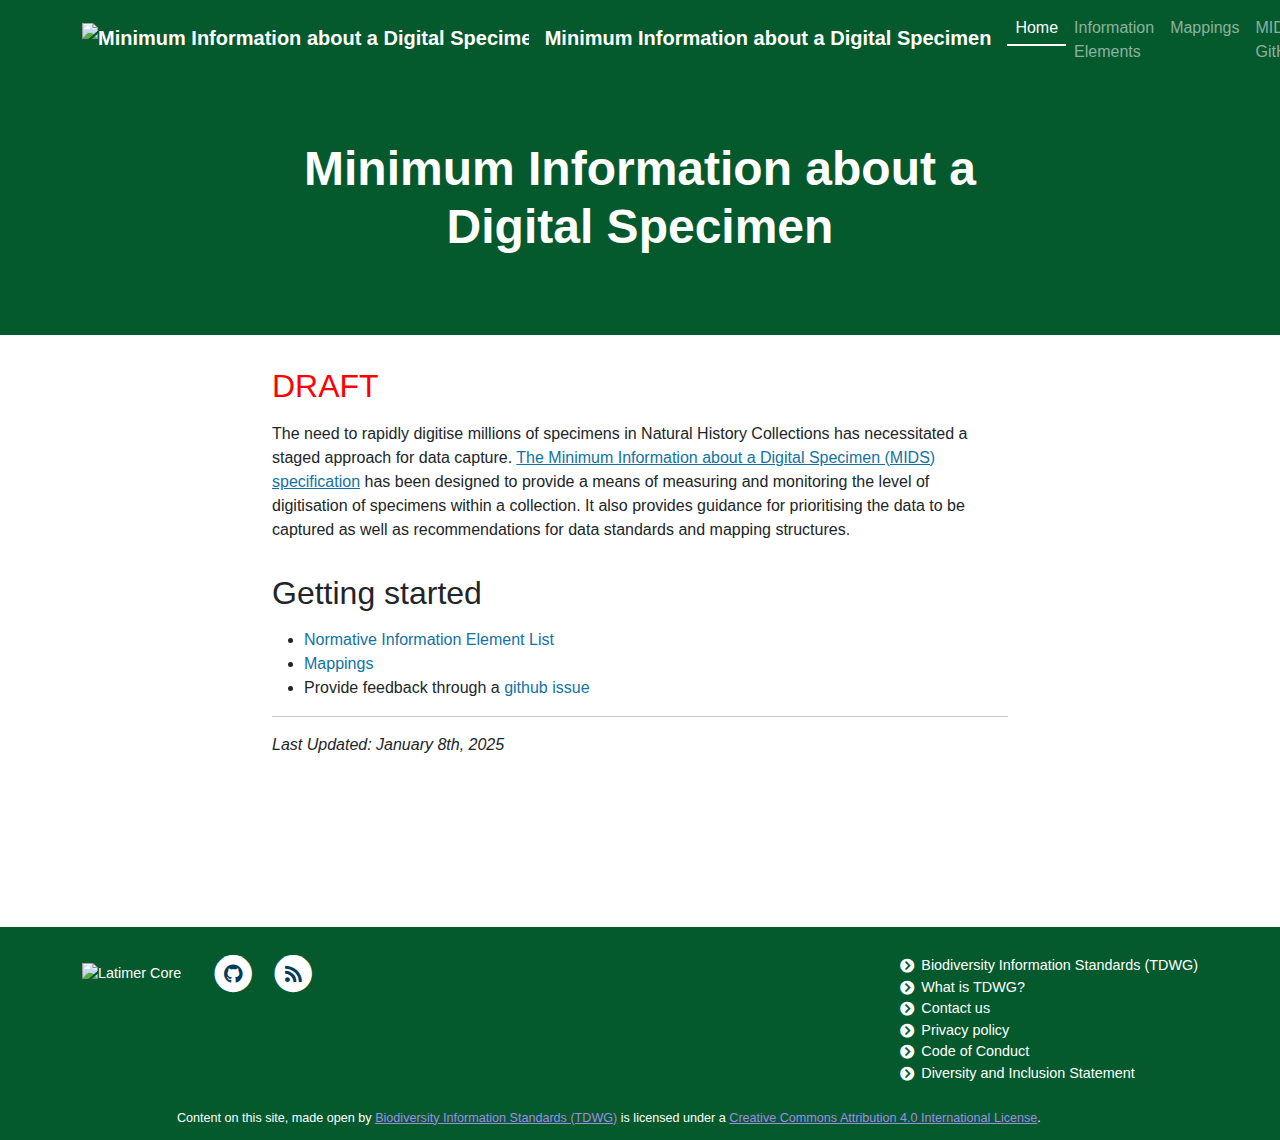
==== docs/index.html @ b5f05585 "Docs Init" ====
<!DOCTYPE html>
<html>
  <head>
	<meta charset="utf-8">
	<meta name="viewport" content="width=device-width, initial-scale=1, shrink-to-fit=no">
	<title>Minimum Information about a Digital Specimen Home</title>
	<meta property="og:url" content="https://tdwg.github.io/ltc/list/">
	<meta property="og:type" content="website">
	<meta property="og:title" content="Minimum Information about a Digital Specimen Documentation">
	<link rel="icon" type="image/x-icon" href="https://tdwg.github.io/ltc/favicon.ico">

    <link rel="preconnect" href="https://fonts.googleapis.com">
    <link rel="preconnect" href="https://fonts.gstatic.com" crossorigin>
    <link href="https://fonts.googleapis.com/css2?family=Lora:ital,wght@0,400;0,700;1,400;1,700&family=Marck+Script&display=swap" rel="stylesheet">
	<link rel="stylesheet" href="static/assets/theme/css/fontawesome-all.min.css">
    <link rel="stylesheet" href="static/assets/theme/css/pygments.css">
	<link rel="stylesheet" href="static/assets/theme/css/main.css">

	<link rel="stylesheet" href="static/custom/css/custom.css">
	<link rel="stylesheet" href="static/custom/css/print.css" media="print">


</head>
<body id="page-top">
<nav class="navbar navbar-expand-lg navbar-dark custom-bg-color" id="main-nav">
	<div class="container">
	    <a class="navbar-brand d-flex align-items-center" href="https://dev.mids.dissco.tech/">
	        <img class="me-3" src="https://tdwg.github.io/chrono/assets/theme/images/tdwg-logo-short.svg" alt="Minimum Information about a Digital Specimen">
            Minimum Information about a Digital Specimen
	    </a>
		<button class="navbar-toggler" type="button" data-bs-toggle="collapse" data-bs-target="#navbar-menu">
			Menu <i class="fas fa-bars"></i>
		</button>
		<div class="collapse navbar-collapse" id="navbar-menu">
			<ul class="navbar-nav ms-auto">
				<li class="navbar-item">
					<a class="nav-link nav-link-active"
                       href="index.html">Home</a>
				</li>
                <li class="navbar-item">
					<a class="nav-link "
                       href="information-elements/index.html">Information Elements</a>
				</li>
                <li class="navbar-item">
					<a class="nav-link "
                       href="mappings/index.html">Mappings</a>
				</li>
				<li class="navbar-item">
					<a class="nav-link" href="https://github.com/tdwg/mids">MIDS GitHub</a>
				</li>
            </ul>
		</div>
	</div>
</nav>


<main class="docs-home">

	<header class="header bg-no-image">
	<div class="container">
		<div class="row">
			<div class="col-md-10 col-lg-8 position-relative mx-auto">
				<h1> Minimum Information about a Digital Specimen </h1>
				<div class="lead"></div>
			</div>
		</div>
	</div>

</header>
	<div class="container content">
		<div class="row">
            <div class="col-md-10 col-lg-8 mx-auto">
                <h2><span style="color:red">DRAFT</span></h2>
                <p>The need to rapidly digitise millions of specimens in Natural History Collections has necessitated a 
staged approach for data capture. <a href="https://github.com/tdwg/mids">The Minimum Information about a Digital Specimen (MIDS) specification</a> 
has been designed to provide a means of measuring and monitoring the level of digitisation of specimens within 
a collection. It also provides guidance for prioritising the data to be captured as well as recommendations 
for data standards and mapping structures.</p>

<h2>Getting started<a href="#getting-started"></a></h2>

<ul>
<li><a href="/information-elements">Normative Information Element List</a></li>
<li><a href="/mappings">Mappings</a></li>
<li>Provide feedback through a <a href="https://github.com/tdwg/mids/issues">github issue</a></li>
</ul>

<hr />

<p><em>Last Updated: January 8th, 2025</em></p>

            </div>
        </div>
    </div>
</main>



<footer class="custom-bg-color">
	<div class="container">
        <div class="row">

            <div class="col-lg">
                <ul class="list-inline">
                    <li class="list-inline-item">
                        <img class="me-3 footer-logo" src="https://tdwg.github.io/chrono/assets/theme/images/tdwg-logo-short.svg" alt="Latimer Core">
                    </li>
                    <li class="list-inline-item">
                        <a href="https://github.com/tdwg/ltc">
                          <span class="fa-stack fa-lg">
                            <i class="fas fa-circle fa-stack-2x"></i>
                            <i class="fab fa-github fa-stack-1x fa-inverse"></i>
                          </span>
                        </a>
                    </li>
                    <li class="list-inline-item">
                        <a href="https://www.tdwg.org/feed.xml">
                          <span class="fa-stack fa-lg">
                            <i class="fas fa-circle fa-stack-2x"></i>
                            <i class="fas fa-rss fa-stack-1x fa-inverse"></i>
                          </span>
                        </a>
                    </li>
                </ul>

            </div>
            <div class="col-lg">
                <ul class="fa-ul float-end">
                    <li>
                        <i class="fa-li fa fa-chevron-circle-right"></i>
                        <a href="https://www.tdwg.org/">Biodiversity Information Standards (TDWG)</a>
                    </li>
                    <li>
                        <i class="fa-li fa fa-chevron-circle-right"></i>
                        <a href="https://www.tdwg.org/about/">What is TDWG?</a>
                    </li>
                    <li>
                        <i class="fa-li fa fa-chevron-circle-right"></i>
                        <a href="https://www.tdwg.org/about/contact/">Contact us</a>
                    </li>
                    <li>
                        <i class="fa-li fa fa-chevron-circle-right"></i>
                        <a href="https://www.tdwg.org/about/terms-of-use/#privacy-statement">Privacy policy</a>
                    </li>
                    <li>
                        <i class="fa-li fa fa-chevron-circle-right"></i>
                        <a href="https://www.tdwg.org/about/code-of-conduct/">Code of Conduct</a>
                    </li>
                    <li>
                        <i class="fa-li fa fa-chevron-circle-right"></i>
                        <a href="https://www.tdwg.org/about/diversity-inclusion/">Diversity and Inclusion Statement</a>
                    </li>
                </ul>
            </div>
        </div>
        <div class="row">
            <div class="col-md-12 col-lg-10 position-relative mx-auto">
                <div class="small mt-2">
                    <p>Content on this site, made open by <a href="https://www.tdwg.org/">Biodiversity Information Standards (TDWG)</a>  is licensed under a <a href="https://creativecommons.org/licenses/by/4.0/">Creative Commons Attribution 4.0 International License</a>.</p>
                </div>
            </div>
        </div>
    </div>
</footer>



	<script src="static/assets/theme/js/jquery.min.js"></script>
	<script src="static/assets/theme/js/popper.min.js"></script>
	<script src="static/assets/theme/js/bootstrap.min.js"></script>
	<script src="static/custom/js/fullscreen.js"></script>
	<script src="https://cdn.jsdelivr.net/npm/mermaid/dist/mermaid.min.js"></script>
	<script src="static/custom/js/svg-pan-zoom.js"></script>
	<script src="static/custom/js/app-script.js"></script>

</body>
</html>
---- docs/static/assets/theme/css/pygments.css ----
/*
  This file is not included via npm, since the package is not updated:
  https://github.com/richleland/pygments-css/issues/22

  Copy/pasted from:
  https://github.com/richleland/pygments-css/blob/146834e1f9476d517c10cee5f15381047866d93d/default.css
*/

.highlight .hll { background-color: #ffffcc }
.highlight  { background: #f8f8f8; }
.highlight .c { color: #408080; font-style: italic } /* Comment */
.highlight .err { border: 1px solid #FF0000 } /* Error */
.highlight .k { color: #008000; font-weight: bold } /* Keyword */
.highlight .o { color: #666666 } /* Operator */
.highlight .ch { color: #408080; font-style: italic } /* Comment.Hashbang */
.highlight .cm { color: #408080; font-style: italic } /* Comment.Multiline */
.highlight .cp { color: #BC7A00 } /* Comment.Preproc */
.highlight .cpf { color: #408080; font-style: italic } /* Comment.PreprocFile */
.highlight .c1 { color: #408080; font-style: italic } /* Comment.Single */
.highlight .cs { color: #408080; font-style: italic } /* Comment.Special */
.highlight .gd { color: #A00000 } /* Generic.Deleted */
.highlight .ge { font-style: italic } /* Generic.Emph */
.highlight .gr { color: #FF0000 } /* Generic.Error */
.highlight .gh { color: #000080; font-weight: bold } /* Generic.Heading */
.highlight .gi { color: #00A000 } /* Generic.Inserted */
.highlight .go { color: #888888 } /* Generic.Output */
.highlight .gp { color: #000080; font-weight: bold } /* Generic.Prompt */
.highlight .gs { font-weight: bold } /* Generic.Strong */
.highlight .gu { color: #800080; font-weight: bold } /* Generic.Subheading */
.highlight .gt { color: #0044DD } /* Generic.Traceback */
.highlight .kc { color: #008000; font-weight: bold } /* Keyword.Constant */
.highlight .kd { color: #008000; font-weight: bold } /* Keyword.Declaration */
.highlight .kn { color: #008000; font-weight: bold } /* Keyword.Namespace */
.highlight .kp { color: #008000 } /* Keyword.Pseudo */
.highlight .kr { color: #008000; font-weight: bold } /* Keyword.Reserved */
.highlight .kt { color: #B00040 } /* Keyword.Type */
.highlight .m { color: #666666 } /* Literal.Number */
.highlight .s { color: #BA2121 } /* Literal.String */
.highlight .na { color: #7D9029 } /* Name.Attribute */
.highlight .nb { color: #008000 } /* Name.Builtin */
.highlight .nc { color: #0000FF; font-weight: bold } /* Name.Class */
.highlight .no { color: #880000 } /* Name.Constant */
.highlight .nd { color: #AA22FF } /* Name.Decorator */
.highlight .ni { color: #999999; font-weight: bold } /* Name.Entity */
.highlight .ne { color: #D2413A; font-weight: bold } /* Name.Exception */
.highlight .nf { color: #0000FF } /* Name.Function */
.highlight .nl { color: #A0A000 } /* Name.Label */
.highlight .nn { color: #0000FF; font-weight: bold } /* Name.Namespace */
.highlight .nt { color: #008000; font-weight: bold } /* Name.Tag */
.highlight .nv { color: #19177C } /* Name.Variable */
.highlight .ow { color: #AA22FF; font-weight: bold } /* Operator.Word */
.highlight .w { color: #bbbbbb } /* Text.Whitespace */
.highlight .mb { color: #666666 } /* Literal.Number.Bin */
.highlight .mf { color: #666666 } /* Literal.Number.Float */
.highlight .mh { color: #666666 } /* Literal.Number.Hex */
.highlight .mi { color: #666666 } /* Literal.Number.Integer */
.highlight .mo { color: #666666 } /* Literal.Number.Oct */
.highlight .sa { color: #BA2121 } /* Literal.String.Affix */
.highlight .sb { color: #BA2121 } /* Literal.String.Backtick */
.highlight .sc { color: #BA2121 } /* Literal.String.Char */
.highlight .dl { color: #BA2121 } /* Literal.String.Delimiter */
.highlight .sd { color: #BA2121; font-style: italic } /* Literal.String.Doc */
.highlight .s2 { color: #BA2121 } /* Literal.String.Double */
.highlight .se { color: #BB6622; font-weight: bold } /* Literal.String.Escape */
.highlight .sh { color: #BA2121 } /* Literal.String.Heredoc */
.highlight .si { color: #BB6688; font-weight: bold } /* Literal.String.Interpol */
.highlight .sx { color: #008000 } /* Literal.String.Other */
.highlight .sr { color: #BB6688 } /* Literal.String.Regex */
.highlight .s1 { color: #BA2121 } /* Literal.String.Single */
.highlight .ss { color: #19177C } /* Literal.String.Symbol */
.highlight .bp { color: #008000 } /* Name.Builtin.Pseudo */
.highlight .fm { color: #0000FF } /* Name.Function.Magic */
.highlight .vc { color: #19177C } /* Name.Variable.Class */
.highlight .vg { color: #19177C } /* Name.Variable.Global */
.highlight .vi { color: #19177C } /* Name.Variable.Instance */
.highlight .vm { color: #19177C } /* Name.Variable.Magic */
.highlight .il { color: #666666 } /* Literal.Number.Integer.Long */
---- docs/static/custom/css/custom.css ----
/*
StaDocGen Custom Page Styling
Ben Norton
Last Modified: 20241227

Instance: MIDS
Primary Theme Color: #04592D;
Revised Theme Color: #04592D
Dark Green: #04592D
#04592D
*/
.header.bg-no-image,
.custom-bg-color {
	background-color: #04592D !important;
}
.custom-text-color {
	color: #04592D !important;
}
.btn-outline-primary {
    color: #04592D;
    border-color: #04592D;
	font-weight: 500;
}
.btn-outline-primary:hover,
.btn-outline-primary:focus {
	background-color: #04592D;
	color: #FFFFFF;
	font-weight: 500;
}
.th-collapser i.fa {
	background: transparent;
	color: #04592D;
	font-size: 18px;
	margin-left: 10px;
}
td.indicator-td {
	color: #04592D;
	text-align: center;
}
table.table-sssom tbody tr th.col-w-4:hover {
	background-color: #04592D;
	color: #FFFFFF;
}
th.popover-container .popover .popover-header {
	background-color: #04592D;
	color: #FFFFFF;
}


/* Smooth Scrolling */
html,body {
	scroll-behavior: smooth;
}
@media screen and (prefers-reduced-motion: reduce) {
	html {
		scroll-behavior: auto;
	}
}

body,
.container,
.row,
table thead th,
table tbody tr,
ul li,
p,
h1,
h2,
h3,
h4,
a,
span {
	font-family: Roboto, sans-serif;
}
.content-header-wrapper table tr td:first-of-type {
	width: 35%;
}
main.wrapper .container.content h1 {
	color: rgb(17, 24, 39);
}
main.wrapper .container.content h2 {
	font-size: 2rem;
	margin: 2rem 0 1rem 0;
}
main.wrapper .container.content h3 {
	font-size: 1.6rem;
	margin: 1.6rem 0 .8rem 0;
}
main.wrapper.home-content .container.content h4 {
	font-size: 1.4rem;
	margin: 1.6rem 0 .4rem 0;
}
	/* Typography */
p span.signature {
	font-family: 'Marck Script', cursive;
	color: rgba(100,100,100);
	font-size: 24px;
}
a {
	color: #1172A6;
}
a:hover,
a:focus {
	color: #0E608C;
}
li.navbar-item a.nav-link {
	padding-bottom: 0.25rem;
}
.navbar-dark .navbar-nav a.nav-link.nav-link-active {
	color: #FFFFFF;
	text-decoration: none;
	border-bottom: 2px solid #FFFFFF;
}
ul.resources-list li a,
p a {
	text-decoration: underline;
}
.ref-wrapper ul {
	list-style-type: none;
	margin-left: 0;
	padding-left: 0;
}
.ref-wrapper ul li {
	line-height: 1.4;
	font-size: 1rem;
	padding-bottom: 10px;
}
body > footer {
	color: #FFFFFF;
	border-top-color: #FFFFFF;
}
.toc {

}
/* Table Adjustments ------------------------------- */
main .container.content table {
	width: 100%;
}
table.table-terms thead tr {
	background-color: rgba(230,230,230,.8);
}

table.quick-reference tbody tr th {
	width: 10%;
}
table tbody tr:hover,
table tbody tr:focus {
	background-color: rgba(243,244,246,.3);
}
table thead > tr > th {
	font-size: 1.0rem;
	font-weight: 400;
}
table thead > tr > th span {
	font-weight: 700;
}
table tbody > tr > th {
	width: 15%;
	font-size: 0.9rem;
	text-align: right;
    font-weight: 600;
    white-space: nowrap;
}
table tbody > tr > td {
	vertical-align: baseline;
	font-size: 0.9rem;
	padding: 7px 10px;
}
table tbody tr:nth-child(even) {
	background-color: rgba(230,230,230,0.3);
}
.content-header-wrapper table tbody tr:nth-child(even) {
	background-color: rgba(230, 230, 230, 0.3);
}
thead tr.class a,
thead tr th.class a,
tbody tr.class a,
tbody tr td.class a {
	color: rgba(102,10,16,1);
}
caption.class,
caption.property,
thead tr th.class,
thead tr th.property,
thead tr th.class a,
thead tr th.property a,
tbody tr td.class a,
tbody tr td.property a {
	color: #FFFFFF;
}
caption.property,
thead tr th.property,
tbody tr td.property {
	background-color: rgba(4, 130, 37, 0.8);
}
caption.class,
thead tr th.class,
tbody tr td.class {
	background-color: rgba(102, 14, 17, 0.8);
}
thead tr th span.title {
	letter-spacing: 0.02em;
}
table tbody tr td ul.td-list {
	list-style-type: none;
	padding-left: 0;
	margin-left: 0;
}
table tbody tr td ul.td-list li {
	display: inline-block;
	float: left;
	margin-right: 10px;
	line-height: 1.8;
}
table tbody tr td ul.td-list li span {
	padding: 0.2em 0.4em;
	margin: 0;
	font-size: 85%;
	white-space: break-spaces;
	background-color: rgba(230, 230, 230, 1);
	border-radius: 6px;
	font-family: ui-monospace, SFMono-Regular, SF Mono, Menlo, Consolas, Liberation Mono, monospace;
	font-size: 0.9rem;
}
table tbody tr.skos-tr,
table tbody tr.skos-tr td {
	position: relative;
}
table tbody tr.skos-tr td span.w-50 {
	display: inline;
	width: 50%;
	position: relative;
}
table tbody tr.skos-tr td span:first-of-type {
	margin-right: 0;
	padding-right: 15px;
	border-right: 2px solid rgb(66, 72, 82);
}
table tbody tr.skos-tr td span.skos-term {
	margin-left: 0;
	padding-left: 15px;
}
main .container.content table.table-terms {
	margin-bottom: 0;
}
.term-table-wrapper {
	margin-bottom: 1.2rem;
}
/* DC Table (Adopted from Dublin Core */
table.dc-table {
	font-size: 0.8rem;
}
table tr th.w-18 {
	width: 18%;
}
table tr th.w-26 {
	width: 26%;
}

/* RDF Badges ---------------------- */
.badge.badge-class {
	background-color: #FFFFFF;
	color: rgb(33, 37, 41);
	font-weight: 500;
}
.badge.badge-property {
	line-height: 1.2rem;
	background-color: #FFFFFF;
	color: rgb(33, 37, 41);
	font-weight: 500;
}


/* List Adjustments ----------------------------- */
list-1-col {
	-moz-column-count: 1;
	column-count: 1;
	-webkit-column-count: 1;
}
.list-2-col {
	-moz-column-count: 2;
	column-count: 2;
	-webkit-column-count: 2;
    -moz-column-gap: 24px;
	column-gap: 24px;
	-webkit-column-gap: 24px;
}

.list-3-col {
	-moz-column-count: 3;
	column-count: 3;
	-webkit-column-count: 3;
    -moz-column-gap: 16px;
	column-gap: 16px;
	-webkit-column-gap: 16px;
}
.list-4-col {
	-moz-column-count: 4;
	column-count: 4;
	-webkit-column-count: 4;
    -moz-column-gap: 12px;
	column-gap: 12px;
	-webkit-column-gap: 12px;
}

main.wrapper ol,
main.wrapper ul {
	padding-left: 15px;
}
main.wrapper ul {
	list-style-type: disc;
	margin-top: 1.25em;
	margin-bottom: 1.25em;
	padding-left: 15px;
}
main.wrapper ul {
	list-style-type: disc;
	margin-top: 0;
	margin-bottom: 1.25em;
	padding-left: 15px;
}
main.wrapper ul li {
	margin: .5em 0;
	padding-left: .375em;
}
main.wrapper.home-content ul li {
	margin: 0;
	line-height: 1.5;
}

ul.resources-list,
ul.term-list,
ul.cls-list {
	list-style-type: none;
	padding-left: 0;
}
main.wrapper ol {
    list-style-type: decimal;
	list-style-position: outside;
}
main.wrapper ol li {
	padding-left: .4em;
    margin-top: .5em;
    margin-bottom: .5em;
}
ol li::marker {
	color: rgb(107, 114, 128);
	font-weight: 400;
}
ol li:first-child {
	margin-top: 1.2em;
}
ol li:last-child {
	margin-bottom: 1.2em;
}
/* Class Sets -------------------- */

.class-set-wrapper h5,
.term-set-by-class-wrapper h5 {
	margin-bottom: 5px;
	font-size: 18px;
	font-weight: 600;
}
.class-set-wrapper,
.term-set-by-class-wrapper {
	padding: 1rem 0 0 0;
	border-bottom: 1px solid rgb(150,150,150);
}
/* Buttons */
a.class {
	color: #660A10;
}
a.property {
	color: #09591D;
}
.btn.class {
	color: #660A10;
    border-color: #660A10;
}
.btn.property {
	color: #09591D;
    border-color: #09591D;
}


main.wrapper .toc ul {
	list-style-type: none;
	padding-left: 0;
}

.content table.table-terms td:first-of-type{
	width:120px
}

table.table-sssom>:not(:first-child),
table.table-sssom thead,
table.table-sssom tbody {
	border: none;
}

table.table-sssom thead th {
	font-size: 0.9rem;
	text-align: right;
	border-bottom: none;
}
table.table-sssom thead th a {
	font-weight: 500;
}
table.table-sssom tbody tr td {
	border-top: 1px solid rgb(222, 226, 230);
	border-bottom: 1px solid rgb(222, 226, 230);
}
table.table-sssom tbody tr.hide-table-padding td.hide-td {
	width: 0%;
}
/* Collapse Tables ----------------------------------------- */
/* chevron up f077
chevron down f078

 */

table.table-sssom thead th .fa:before,
table.table-sssom tbody [data-bs-toggle="collapse"] .indicator-td .fa:before {
	font-family: "Font Awesome 5 Free";
	content: "\f0d7";
}
table.table-sssom tbody [data-bs-toggle="collapse"].collapsed .indicator-td .fa:before,
[data-bs-toggle="collapse"].collapsed .fa:before {
	font-family: "Font Awesome 5 Free";
	content: "\f0d8";
}
table.table-sssom tbody [data-bs-toggle="collapse"] .indicator-td .fa:after {
	content: 'Hide';
	font-family: "Roboto", sans-serif;
	color: rgb(33, 37, 41);
	font-weight: 400;
	padding-left: 10px;
}
table.table-sssom tbody [data-bs-toggle="collapse"].collapsed .indicator-td .fa:after {
	content: 'Show';
	font-weight: 400;
	padding-left: 10px;
}
table.table-sssom thead tr th {
	padding: 0;
	text-align: left;
	font-size: 0.9rem;
	font-weight: 500;
	padding: .25rem .25rem;

}
a.th-collapser {
	display: block;
	width: 100%;
	height: 100%;
	text-align: left;
	margin: 0;
	padding: 6px;
	font-weight: 600;
	color: #212529;
	transition: .5s all;
}
a.th-collapser:hover {
	text-decoration: underline;
	background: rgba(230,230,230,0.4);
}
.sssom-table-wrapper {
	padding: 15px 0 0 0;
}

span.skos-th-label {
	display: inline-block;
	text-align: left;
}
.sssom-table-wrapper table.table-sssom caption {
	font-size: 1.0rem;
	font-weight: 700;
	padding: 6px;
	width: 100%;
	position: relative;
	color: rgb(33, 37, 41);
}
table.table-sssom tr.hide-table-padding td {
  padding: 0;
}
table.table-sssom tbody > tr > th {
	text-align: left;
}

table.table-sssom .expand-button {
	position: relative;
}
table.table-sssom .accordion-toggle .expand-button:after {
    position: absolute;
    left:.75rem;
    top: 50%;
    transform: translate(0, -50%);
    content: '-';
}
table.table-sssom .accordion-toggle.collapsed .expand-button:after {
	content: '+';
}
/* Nested Table */
.inner-table-grid .row {
	font-size: 0.75rem;
}
.inner-table-grid .row span.label {
	display: inline-block;
	position: relative;
	width: 40%;
	text-align: right;
	border-right: 2px solid #DCDCDC;
	padding-right: 4px;
}
table.nested-table tbody tr td {
	padding: 4px 4px 4px 8px;
}
table.nested-table tbody tr td:first-of-type {
	padding: 0 0.5rem;
}



/* Footer --------------------------------------------- */

.footer-logo {
	max-width: 150px;
	height: auto;
}
.list-inline-item .footer-logo {
	height: 40px;
	width: auto;
}
body > footer p {
	color: #FFFFFF;
}
body > footer p a {
	color: rgb(160,140,230);
}
/* Testing Collapse */

table.table-sssom tbody tr th {
	text-align: left;
	font-size: 0.8rem;
	font-weight: 500;
	padding: .25rem .25rem;
}
table.table-sssom tbody tr td.indicator-td {
	width: 4%;
	border: none;
	text-align: center;
	cursor: pointer;
}

table.table-sssom tbody tr th.col-w-16  {
	width: 16%;
}
table.table-sssom tbody tr th.col-w-25 {
	width: 28%;
}
table.table-sssom tbody tr th.col-w-55 {
	width: 52%;
}
table.table-sssom tbody table.nested-table {
	border-top: 2px solid rgba(100,100,100,0.5);
	border-top: 2px solid rgba(100,100,100,0.5);
	border-left: none;
	border-right: none;
	height: 0;
	padding: 0;
}
table.table-sssom tbody table.nested-table tbody tr th {
	width: 15%;
	padding: 4px 8px 4px 0;
	border-top: 1px solid rgb(222, 226, 230);
	border-bottom: 1px solid rgb(222, 226, 230);
}
table.table-sssom tbody table.nested-table tbody tr td {
	width: 85%;
	padding: 4px 8px;
}
table.table-sssom tbody table.nested-table tbody tr th,
table.table-sssom tbody table.nested-table tbody tr td {
	font-size: 14px;
}
table.table-sssom tbody table.nested-table tbody tr th {
	padding-left: 8px;
	border-bottom: none;
}

th.popover-container .popover .popover-header,
th.popover-container .popover .popover-body {
	font-size: 14px;
}
table.table-sssom-nested th i.fa-question-circle {
	font-size: 12px;
	cursor: pointer;
}
span.close:hover {
	text-decoration: underline;
}
span.close,
.popover a.close,
.popover .close,
.popover .btn-close {
	cursor: pointer;
	float: right;
	color: #FFFFFF;
}

/* Mermaid Diagram ----------------------------------- */
[id^="mermaid"] {
}
.diagram-wrapper {
	position: relative;
	border: 2px solid rgba(230,230,230,1);
	margin: 10px 0;
	padding: 10px;
}
.diagram-wrapper button {
	position: absolute;
	right: 5px;
	top: 5px;
}
.diagram-wrapper svg[id^="mermaid"] .node rect.title-state {
	fill: rgba(86,13,89,0.9) !important;
	stroke: rgba(220,220,220,0.8) !important;
}
.diagram-wrapper svg[id^="mermaid"] g.label .classTitle span.nodeLabel {
	font-weight: 600;
	font-size: 1.2rem;
}
.diagram-wrapper svg[id^="mermaid"] g.label span.nodeLabel {
	color: #FFFFFF !important;
	font-weight: 400;
}
.diagram-wrapper svg[id^="mermaid"] line.divider {
	stroke: rgba(250,250,250,0.5) !important;
}
/* Responsives ----------------- */
@media only screen and (max-width: 767px) {
	main {
		max-width: 100%;
		width: 100%;
		padding: 0;
		margin: 0;
		overflow-x: hidden;
	}
	.list-3-col,
	.list-4-col {
		-moz-column-count: 2;
		column-count: 2;
		-webkit-column-count: 2;
		-moz-column-gap: 12px;
		column-gap: 12px;
		-webkit-column-gap: 12px;
	}
	table.table-sssom thead th:not(:first-child) {
        display: none;
    }
    table.table-sssom td {
        display: block;
    }
	table.table-sssom thead tr th {
		text-align: left;
		border-bottom: 1px solid rgb(222, 226, 230);
	}
	table tbody tr.skos-tr td span.w-50,
	tr.skos-tr td span,
	table.table-sssom tbody tr td.col-1,
	table.table-sssom tbody tr td.col-2,
	table.table-sssom tbody tr td.col-3 {
		border: none;
		width: 100%;
		text-align: left;
	}

	table tbody tr.skos-tr td span.w-50,
	tr.skos-tr td span {
		width: 100%;
		padding-left: 0;
		line-height: 2;
		border-right: none !important
	}
	.logo-wrapper {
		display: none;
	}
	table.table-sssom tbody tr.nested-thead-tr th:not(:first-child) {
        display: none;
    }
	table.table-sssom tbody td,
	table.table-sssom tbody th {
		display: block;
    }
	table.table-sssom tbody td[data-th]:before  {
        content: attr(data-th);
		display: inline-block;
		font-weight: 600;
		padding-right:8px;
    }
	table.table-sssom-nested tbody,
	table.table-sssom-nested tbody tr {
		width: 100%;
	}
	table.table-sssom tbody table.nested-table tbody tr td,
	table.table-sssom tbody table.nested-table tbody tr th {
		display: inline-block;
	}
	table.table-sssom tbody table.nested-table tbody tr th {
		paddin-right: 0;
		padding-left: 10px;
		width: 24%;
	}
	table.table-sssom tbody table.nested-table tbody tr td {
		width: 72%;
		padding-right: 0;
		padding-left: 0;
	}
	tbody tr.nested-thead-tr {
		height: 0;
		display: none;
	}
	i.fa.fa-question-circle.doc-help-tip {
		display: none;
	}
	table.table-sssom tbody [data-bs-toggle="collapse"].collapsed .indicator-td,
	table.table-sssom tbody [data-bs-toggle="collapse"] .indicator-td {
		width: 80%;
		display: inline-block;
	}
	table.table-sssom tbody [data-bs-toggle="collapse"] .indicator-td {
		text-align: left;
	}
	table.table-sssom tbody [data-bs-toggle="collapse"] .indicator-td .fa:after {
		content: 'Hide Additional Details';
	}
	table.table-sssom tbody [data-bs-toggle="collapse"].collapsed .indicator-td .fa:after {
		content: 'Show Additional Details';
	}


}


@media only screen and (max-width: 480px) {

	main .container.content {
		max-width: 100%;
		width: 100%;
		padding: 0 10px;
		margin: 0;
		overflow-x: inherit;
	}
	.list-2-col,
	.list-3-col,
	.list-4-col {
		-moz-column-count: 1;
		column-count: 1;
		-webkit-column-count: 1;
		-moz-column-gap: 0px;
		column-gap: 0px;
		-webkit-column-gap: 0px;
	}
}

/* Mermaid E-R Diagrams --------------------------------------------------- */
/* Alt Colors
Original:#043B58;
Red: #8C3515
Green: #235900
Green 2: #006653
Purple: #04592D
*/
/* Fullscreen */
.mermaid {
	background-color: #FFFFFF;
}
.toggle-fullscreen-btn {
	top: 10px;
	right: 10px;
	border: 0;
	padding: 0;
	background: none;
	cursor: pointer;
	outline: none;
}
.toggle-fullscreen-svg {
	display: block;
	height: auto;
}
.toggle-fullscreen-svg path {
	transform-box: view-box;
	transform-origin: 12px 12px;
	fill: none;
	stroke: rgb(150,150,151);
	stroke-width: 3;
	transition: .15s;
}
.toggle-fullscreen-btn:hover path:nth-child(1),
.toggle-fullscreen-btn:focus path:nth-child(1) {
	transform: translate(-2px, -2px);
}
.toggle-fullscreen-btn:hover path:nth-child(2),
.toggle-fullscreen-btn:focus path:nth-child(2) {
	transform: translate(2px, -2px);
}
.toggle-fullscreen-btn:hover path:nth-child(3),
.toggle-fullscreen-btn:focus path:nth-child(3) {
	transform: translate(2px, 2px);
}
.toggle-fullscreen-btn:hover path:nth-child(4),
.toggle-fullscreen-btn:focus path:nth-child(4) {
	transform: translate(-2px, 2px);
}
.toggle-fullscreen-btn:not(.on) .icon-fullscreen-leave {
	display: none;
}
.toggle-fullscreen-btn.on .icon-fullscreen-enter {
	display: none;
}
---- docs/static/custom/css/print.css ----
/* Print Styles */
@page {
	margin: 0.75cm;
}
body {
	font-size: 12pt;
	line-height: 1.3;
	background: #fff !important;
	color: #000;
}
.navbar {
display: none;
}
.header {
    padding: 2rem 1rem 0 1rem;
}
.col-lg-3,
.toc {
	display: none;
}
.col-lg-9 {
	width: 100%;
}
main,
main .container {
	max-width: 100%;
	width: 100%;
	position: relative;
}
a[href^="https://"]:after {
	content: " (" attr(href) ")";
	font-size: 90%;
}
a { 
	text-decoration: none; 
	color: inherit; 
}
table tbody tr td,
table thead tr th,
button,
ul li,
span,
ol li,
p,
a {
	font-size: 12pt !important;
}
h1 {
	font-size: 18pt;
}
h2, h3, h4 {
	font-size: 14pt;
	margin-top: 25px;
}
h1, h2, h3, h4, h5, h6 {
	page-break-after:avoid;
     page-break-inside:avoid
     }
img {
	page-break-inside:avoid;
    page-break-after:avoid;
    }


table, pre {
	page-break-inside:avoid
	}
thead tr th.class,
thead tr th.property,
thead tr th.class a,
thead tr th.property a,
tbody tr td.class a,
tbody tr td.property a {
    color: #000000 !important;
}
thead tr th.property,
tbody tr td.property,
table tbody tr td.property,
table tbody tr td.class,
table tbody tr {
	background-color: #FFFFFF !important;
}
table,
table thead,
table tbody {
	page-break-inside: avoid !important;
}
.print-avoid {
	margin: 4px 0 4px 0;
    page-break-inside: avoid !important;
}
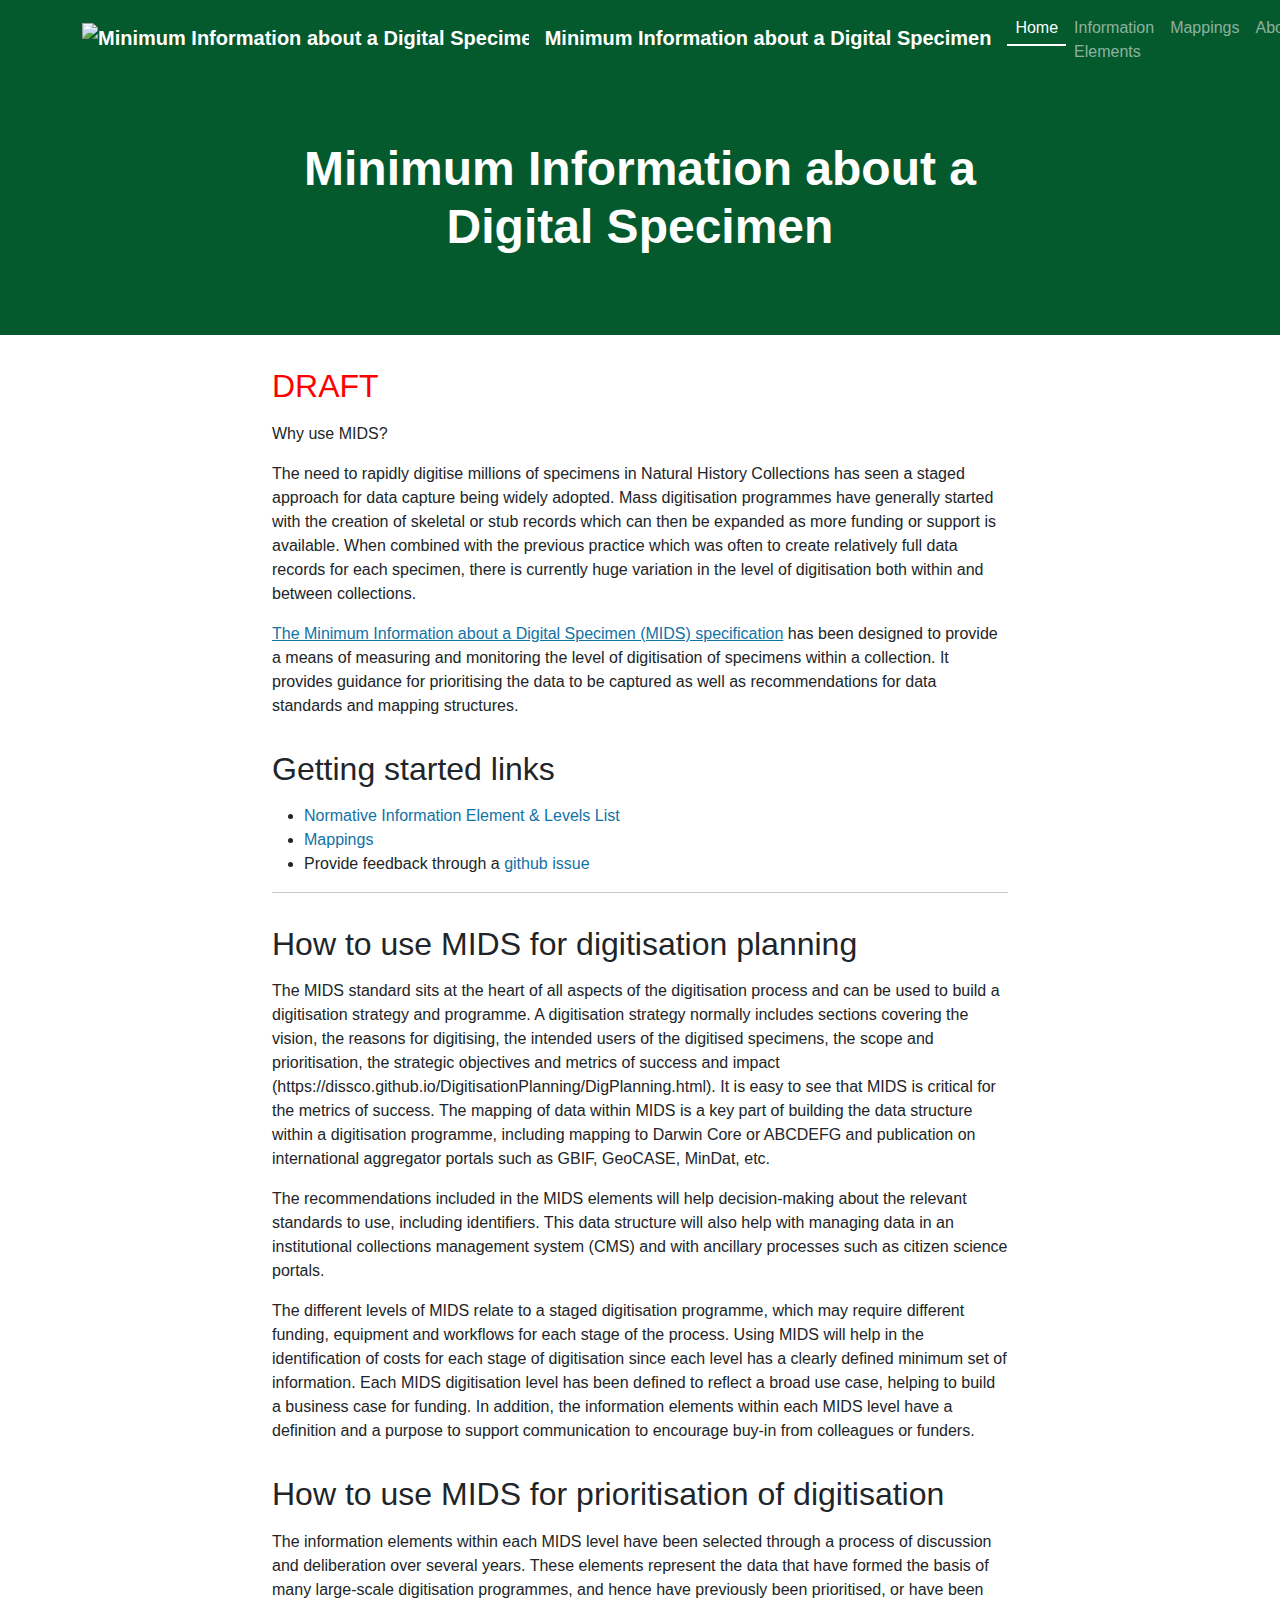
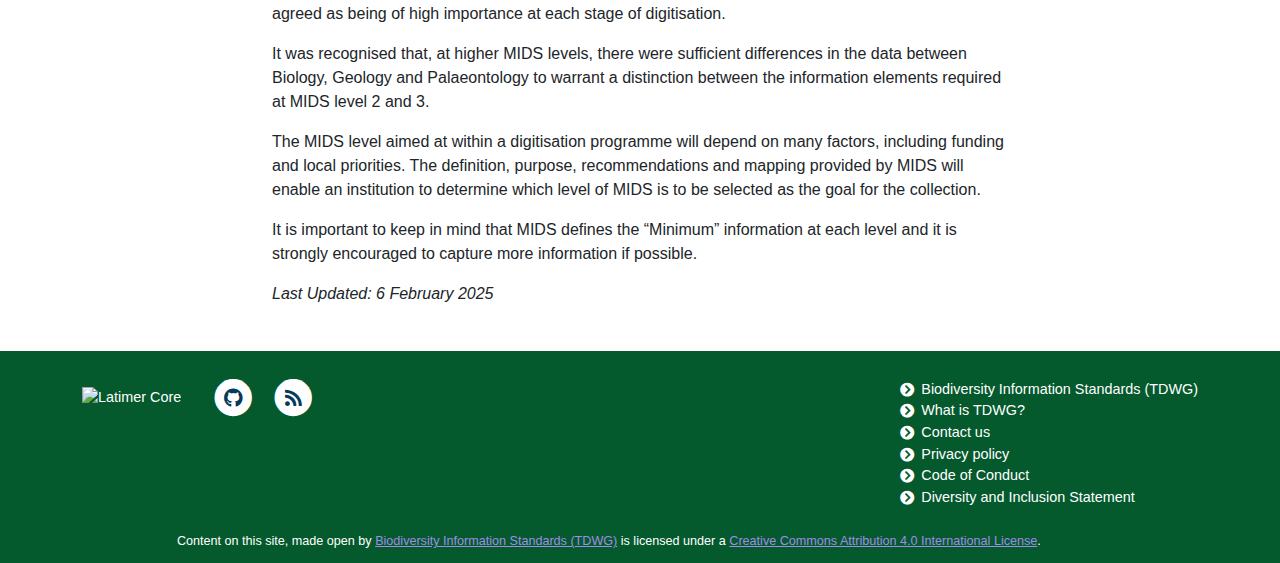
==== commit c26e9736: "Update to documentation pages" ====
--- a/docs/index.html
+++ b/docs/index.html
@@ -24,7 +24,7 @@
 <body id="page-top">
 <nav class="navbar navbar-expand-lg navbar-dark custom-bg-color" id="main-nav">
 	<div class="container">
-	    <a class="navbar-brand d-flex align-items-center" href="https://dev.mids.dissco.tech/">
+	    <a class="navbar-brand d-flex align-items-center" href="https://tdwg.github.io/mids/index.html">
 	        <img class="me-3" src="https://tdwg.github.io/chrono/assets/theme/images/tdwg-logo-short.svg" alt="Minimum Information about a Digital Specimen">
             Minimum Information about a Digital Specimen
 	    </a>
@@ -45,6 +45,10 @@
 					<a class="nav-link "
                        href="mappings/index.html">Mappings</a>
 				</li>
+                 <li class="navbar-item">
+					<a class="nav-link "
+                       href="about/index.html">About</a>
+				</li>
 				<li class="navbar-item">
 					<a class="nav-link" href="https://github.com/tdwg/mids">MIDS GitHub</a>
 				</li>
@@ -71,23 +75,41 @@
 		<div class="row">
             <div class="col-md-10 col-lg-8 mx-auto">
                 <h2><span style="color:red">DRAFT</span></h2>
-                <p>The need to rapidly digitise millions of specimens in Natural History Collections has necessitated a 
-staged approach for data capture. <a href="https://github.com/tdwg/mids">The Minimum Information about a Digital Specimen (MIDS) specification</a> 
-has been designed to provide a means of measuring and monitoring the level of digitisation of specimens within 
-a collection. It also provides guidance for prioritising the data to be captured as well as recommendations 
-for data standards and mapping structures.</p>
-
-<h2>Getting started<a href="#getting-started"></a></h2>
+                <p>Why use MIDS?</p>
+
+<p>The need to rapidly digitise millions of specimens in Natural History Collections has seen a staged approach for data capture being widely adopted. Mass digitisation programmes have generally started with the creation of skeletal or stub records which can then be expanded as more funding or support is available. When combined with the previous practice which was often to create relatively full data records for each specimen, there is currently huge variation in the level of digitisation both within and between collections.</p>
+
+<p><a href="https://github.com/tdwg/mids">The Minimum Information about a Digital Specimen (MIDS) specification</a> has been designed to provide a means of measuring and monitoring the level of digitisation of specimens within a collection. It provides guidance for prioritising the data to be captured as well as recommendations for data standards and mapping structures.</p>
+
+<h2>Getting started links<a href="#getting-started"></a></h2>
 
 <ul>
-<li><a href="/information-elements">Normative Information Element List</a></li>
-<li><a href="/mappings">Mappings</a></li>
+<li><a href="https://tdwg.github.io/mids/information-elements/index.html">Normative Information Element &amp; Levels List</a></li>
+<li><a href="https://tdwg.github.io/mids/mappings/index.html">Mappings</a></li>
 <li>Provide feedback through a <a href="https://github.com/tdwg/mids/issues">github issue</a></li>
 </ul>
 
 <hr />
 
-<p><em>Last Updated: January 8th, 2025</em></p>
+<h2>How to use MIDS for digitisation planning</h2>
+
+<p>The MIDS standard sits at the heart of all aspects of the digitisation process and can be used to build a digitisation strategy and programme. A digitisation strategy normally includes sections covering the vision, the reasons for digitising, the intended users of the digitised specimens, the scope and prioritisation, the strategic objectives and metrics of success and impact (https://dissco.github.io/DigitisationPlanning/DigPlanning.html). It is easy to see that MIDS is critical for the metrics of success. The mapping of data within MIDS is a key part of building the data structure within a digitisation programme, including mapping to Darwin Core or ABCDEFG and publication on international aggregator portals such as GBIF, GeoCASE, MinDat, etc.</p>
+
+<p>The recommendations included in the MIDS elements will help decision-making about the relevant standards to use, including identifiers. This data structure will also help with managing data in an institutional collections management system (CMS) and with ancillary processes such as citizen science portals.</p>
+
+<p>The different levels of MIDS relate to a staged digitisation programme, which may require different funding, equipment and workflows for each stage of the process. Using MIDS will help in the identification of costs for each stage of digitisation since each level has a clearly defined minimum set of information. Each MIDS digitisation level has been defined to reflect a broad use case, helping to build a business case for funding. In addition, the information elements within each MIDS level have a definition and a purpose to support communication to encourage buy-in from colleagues or funders.</p>
+
+<h2>How to use MIDS for prioritisation of digitisation</h2>
+
+<p>The information elements within each MIDS level have been selected through a process of discussion and deliberation over several years. These elements represent the data that have formed the basis of many large-scale digitisation programmes, and hence have previously been prioritised, or have been agreed as being of high importance at each stage of digitisation.</p>
+
+<p>It was recognised that, at higher MIDS levels, there were sufficient differences in the data between Biology, Geology and Palaeontology to warrant a distinction between the information elements required at MIDS level 2 and 3.</p>
+
+<p>The MIDS level aimed at within a digitisation programme will depend on many factors, including funding and local priorities. The definition, purpose, recommendations and mapping provided by MIDS will enable an institution to determine which level of MIDS is to be selected as the goal for the collection.</p>
+
+<p>It is important to keep in mind that MIDS defines the “Minimum” information at each level and it is strongly encouraged to capture more information if possible.</p>
+
+<p><em>Last Updated: 6 February 2025</em></p>
 
             </div>
         </div>
@@ -172,6 +194,12 @@
 	<script src="https://cdn.jsdelivr.net/npm/mermaid/dist/mermaid.min.js"></script>
 	<script src="static/custom/js/svg-pan-zoom.js"></script>
 	<script src="static/custom/js/app-script.js"></script>
-
+    <script>
+        $(document).ready(function() {
+			 $('*[data-href]').on('click', function() {
+				  window.location = $(this).data("href");
+			 });
+		});
+    </script>
 </body>
 </html>--- a/docs/static/custom/css/custom.css
+++ b/docs/static/custom/css/custom.css
@@ -256,7 +256,14 @@
 table tr th.w-26 {
 	width: 26%;
 }
-
+/* Clickable Table -------------------------------------------------*/
+table.linked-table-rows tbody tr {
+	cursor: pointer;
+	border: 2px solid transparent;
+}
+table.linked-table-rows tbody tr:hover {
+	background-color: rgba(230,230,230,0.8);
+}
 /* RDF Badges ---------------------- */
 .badge.badge-class {
 	background-color: #FFFFFF;
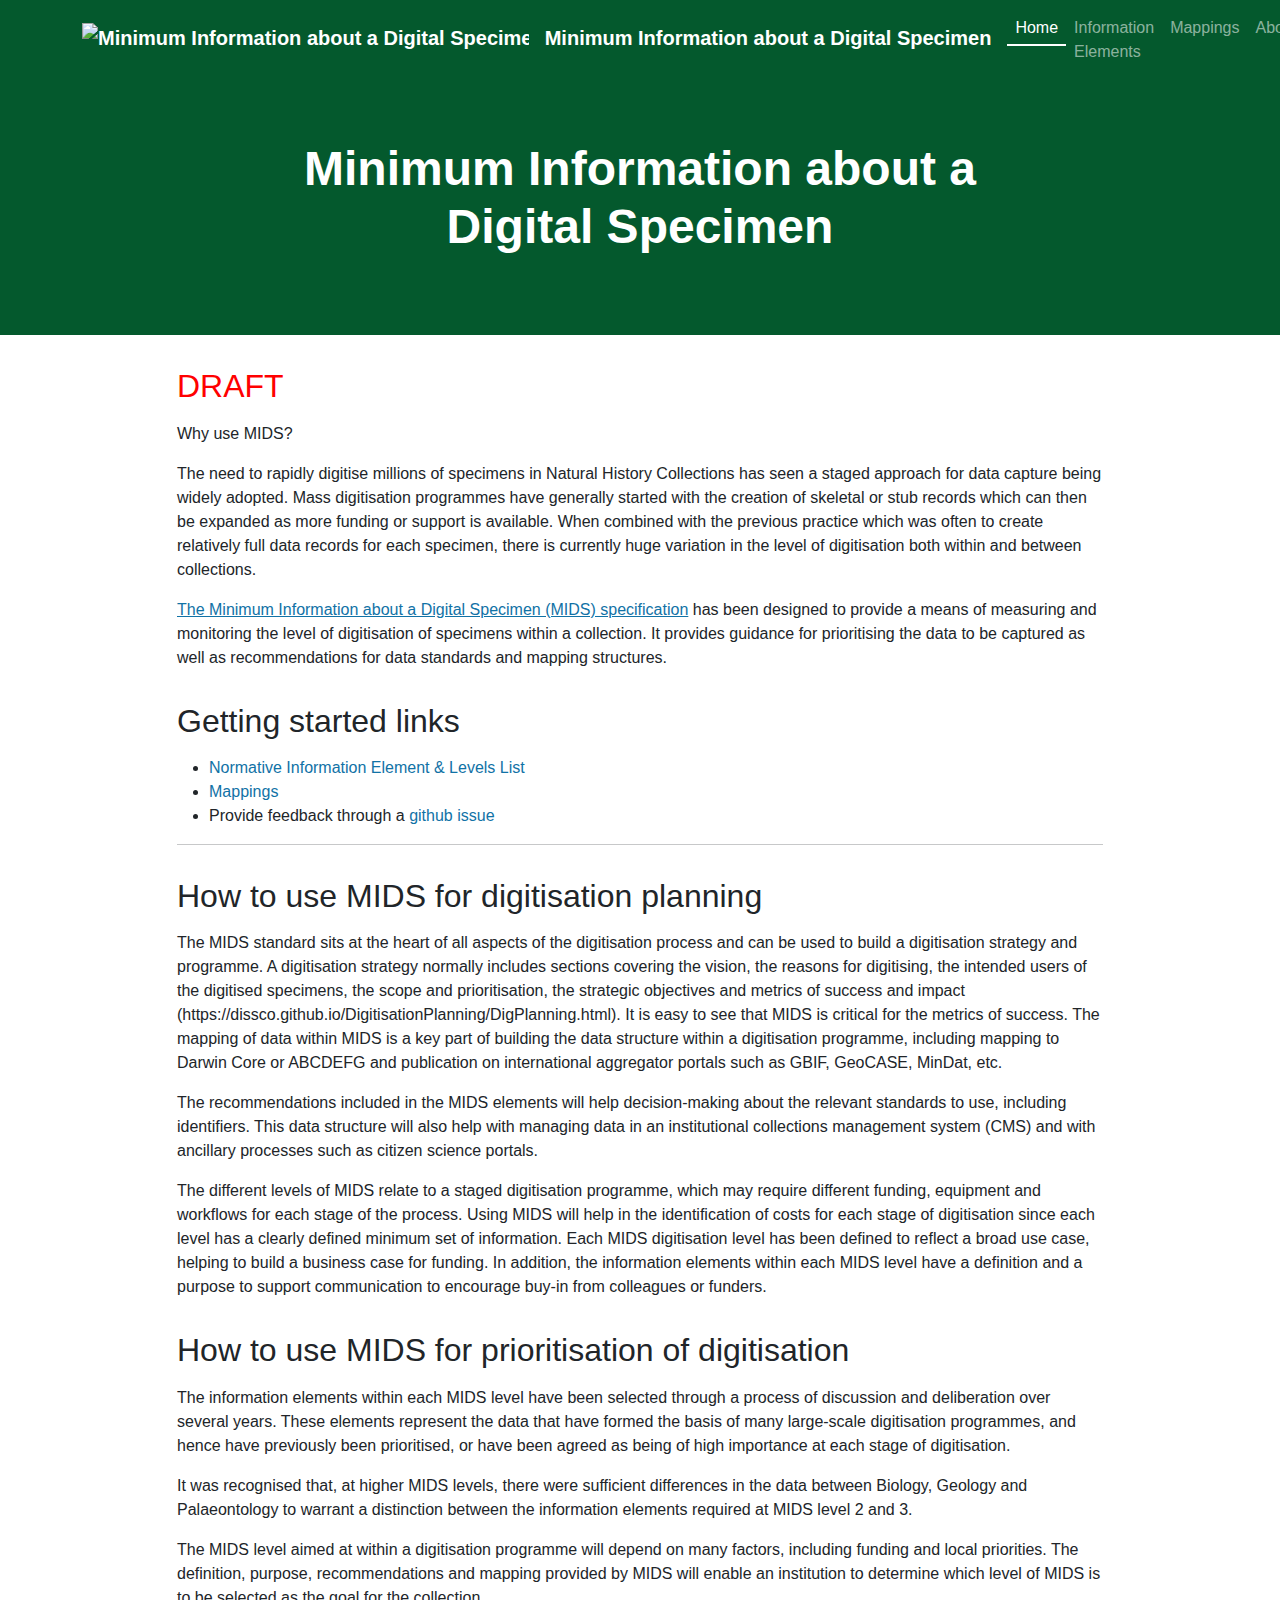
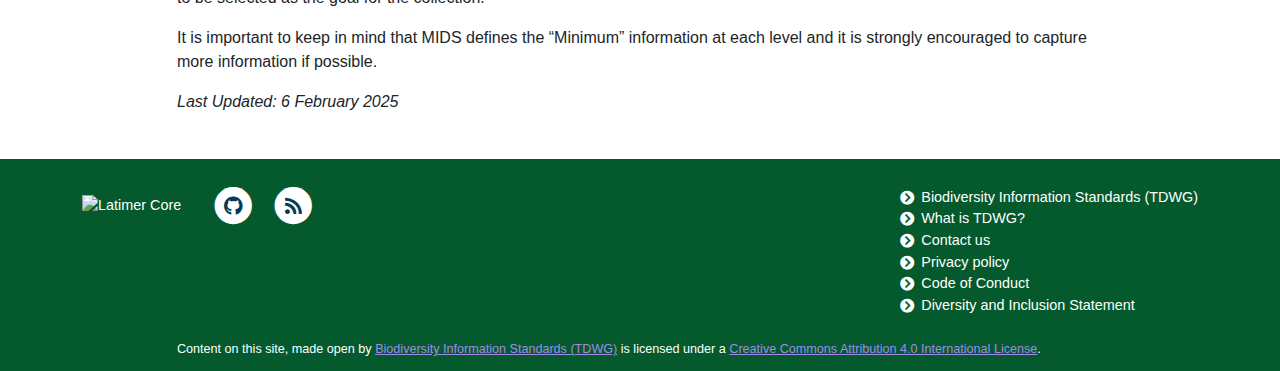
==== commit c77802b3: "Documentation Update" ====
--- a/docs/index.html
+++ b/docs/index.html
@@ -73,7 +73,7 @@
 </header>
 	<div class="container content">
 		<div class="row">
-            <div class="col-md-10 col-lg-8 mx-auto">
+            <div class="col-md-12 col-lg-10 mx-auto">
                 <h2><span style="color:red">DRAFT</span></h2>
                 <p>Why use MIDS?</p>
 
@@ -190,9 +190,6 @@
 	<script src="static/assets/theme/js/jquery.min.js"></script>
 	<script src="static/assets/theme/js/popper.min.js"></script>
 	<script src="static/assets/theme/js/bootstrap.min.js"></script>
-	<script src="static/custom/js/fullscreen.js"></script>
-	<script src="https://cdn.jsdelivr.net/npm/mermaid/dist/mermaid.min.js"></script>
-	<script src="static/custom/js/svg-pan-zoom.js"></script>
 	<script src="static/custom/js/app-script.js"></script>
     <script>
         $(document).ready(function() {
--- a/docs/static/custom/css/custom.css
+++ b/docs/static/custom/css/custom.css
@@ -222,6 +222,30 @@
 	font-family: ui-monospace, SFMono-Regular, SF Mono, Menlo, Consolas, Liberation Mono, monospace;
 	font-size: 0.9rem;
 }
+table tbody tr td ul.block-list {
+	list-style-type: none;
+	padding-left: 0;
+	margin-left: 0;
+}
+table tbody tr td ul.block-list li {
+	display: block;
+	float: left;
+	line-height: 1.8;
+	width: 100%;
+	border-bottom: 1px solid rgb(222, 226, 230);
+}
+table tbody tr td ul.block-list li span {
+	padding: 0.2em 0.4em;
+	margin: 0;
+	font-size: 100%;
+	white-space: break-spaces;
+	/*background-color: rgba(230, 230, 230, 1); */
+	/*border-radius: 6px; */
+	font-family: ui-monospace, SFMono-Regular, SF Mono, Menlo, Consolas, Liberation Mono, monospace;
+	font-size: 0.9rem;
+}
+
+
 table tbody tr.skos-tr,
 table tbody tr.skos-tr td {
 	position: relative;
@@ -519,6 +543,16 @@
 	border-right: 2px solid #DCDCDC;
 	padding-right: 4px;
 }
+
+.table.table-sssom-nested {
+	padding: 10px 5px;
+}
+.table.table-sssom-nested tr:nth-child(even) {
+	background-color: rgba(230,230,230,0.4);
+}
+
+
+
 table.nested-table tbody tr td {
 	padding: 4px 4px 4px 8px;
 }
@@ -602,10 +636,12 @@
 table.table-sssom-nested th i.fa-question-circle {
 	font-size: 12px;
 	cursor: pointer;
+	color: #04592D;
 }
 span.close:hover {
 	text-decoration: underline;
 }
+
 span.close,
 .popover a.close,
 .popover .close,
@@ -614,6 +650,18 @@
 	float: right;
 	color: #FFFFFF;
 }
+/* Mappings Page ------------------------ */
+table.table-sssom tbody table.table-sssom-nested.nested-table {
+	border: none;
+	margin: 10px 10px 10px 10px;
+}
+table.table.table-condensed.table-sssom.table-child thead tr {
+	background-color: rgba(220,220,220,0.5);
+}
+table.table-condensed.striped-rows tbody tr:nth-child(4n+1) {
+	background-color: rgba(220, 220, 220, 0.4);
+}
+
 
 /* Mermaid Diagram ----------------------------------- */
 [id^="mermaid"] {
@@ -645,6 +693,12 @@
 	stroke: rgba(250,250,250,0.5) !important;
 }
 /* Responsives ----------------- */
+
+@media only screen and (min-width: 1200px) {
+	.table-responsive.print-avoid table.table-condensed{
+		overflow: hidden;
+	}
+}
 @media only screen and (max-width: 767px) {
 	main {
 		max-width: 100%;
